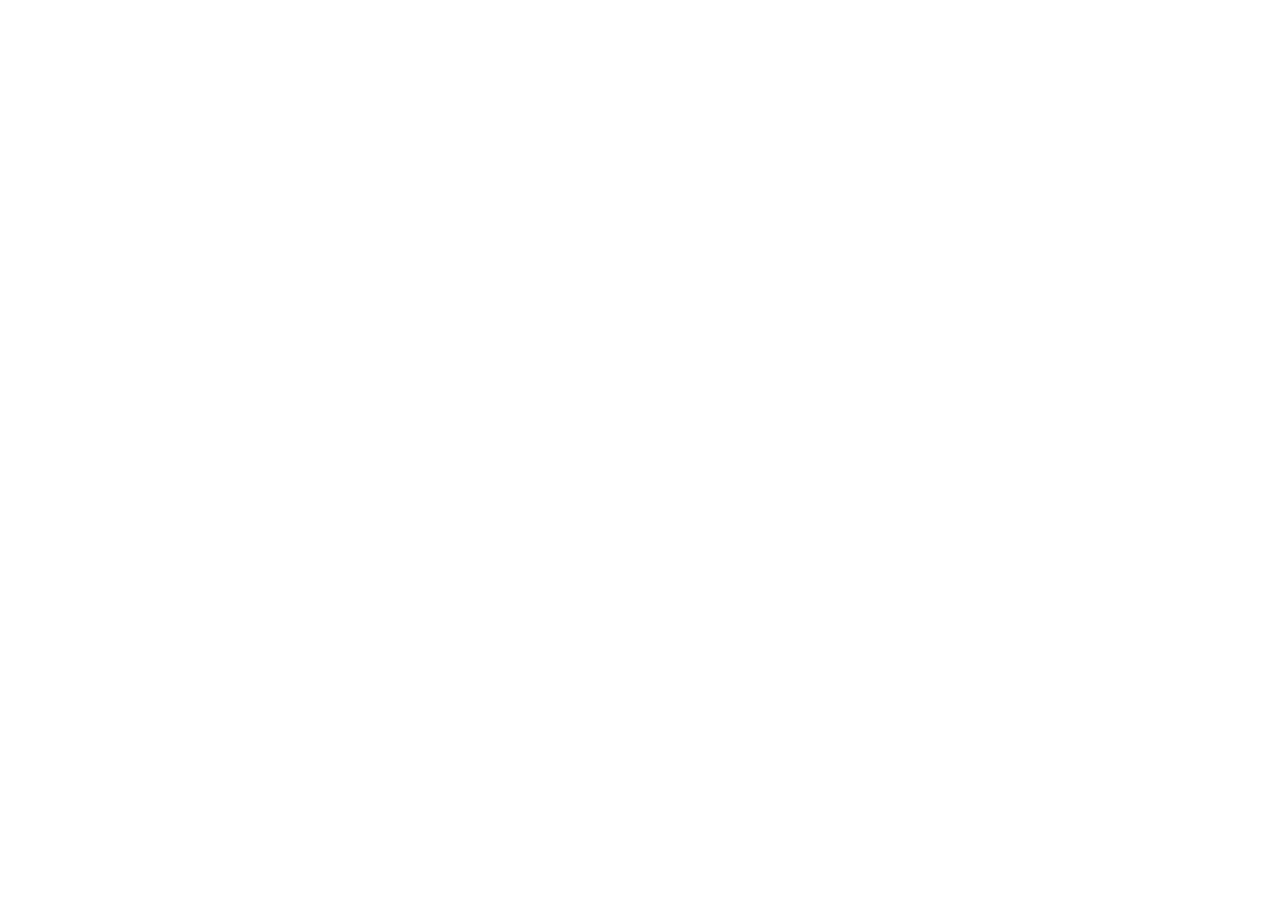
==== admin/index.html @ 8d00e277 "Initial commit: ヤマトコスモス website with CMS scaffold" ====
<!DOCTYPE html>
<html lang="ja">
<head>
<meta charset="UTF-8">
<meta name="viewport" content="width=device-width, initial-scale=1">
<title>管理者ページ｜ヤマトコスモス</title>
<script src="https://identity.netlify.com/v1/netlify-identity-widget.js"></script>
</head>
<body>
<script src="https://unpkg.com/decap-cms@^3.0.0/dist/decap-cms.js"></script>
<script>
  if (window.netlifyIdentity) {
    window.netlifyIdentity.on("init", function (user) {
      if (!user) {
        window.netlifyIdentity.on("login", function () {
          document.location.href = "/admin/";
        });
      }
    });
  }
</script>
</body>
</html>
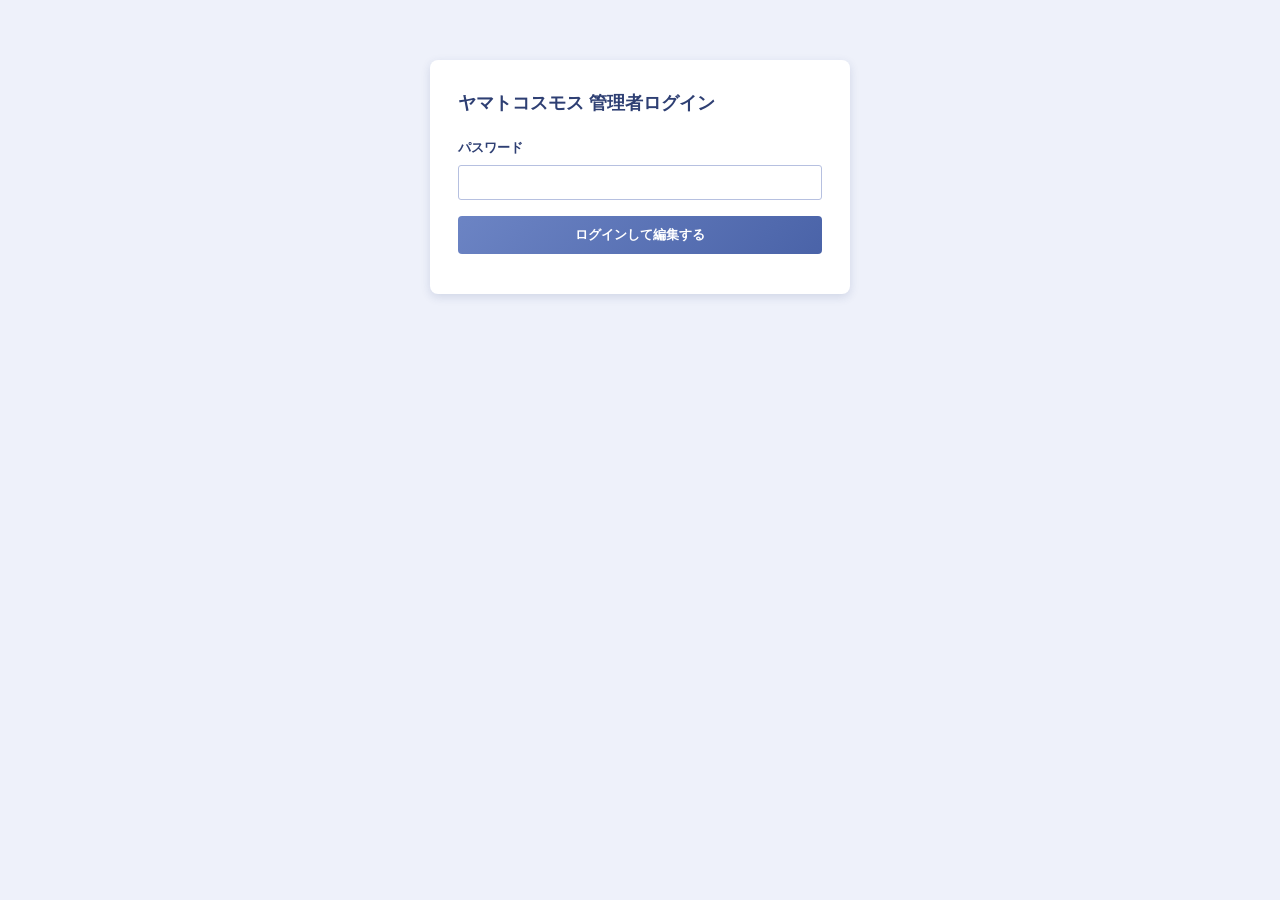
==== commit c3f6469b: "管理者ページをインライン編集方式に変更、フッターに管理者ログインリンクを追加" ====
--- a/admin/index.html
+++ b/admin/index.html
@@ -3,21 +3,58 @@
 <head>
 <meta charset="UTF-8">
 <meta name="viewport" content="width=device-width, initial-scale=1">
-<title>管理者ページ｜ヤマトコスモス</title>
-<script src="https://identity.netlify.com/v1/netlify-identity-widget.js"></script>
+<title>管理者ログイン｜ヤマトコスモス</title>
+<link rel="stylesheet" href="../style.css">
+<style>
+  body { background-color: #eef1fa; }
+  .admin-wrap { max-width: 420px; margin: 60px auto; background: #fff; border-radius: 8px; box-shadow: 0 3px 10px rgba(40,60,120,0.15); padding: 28px; }
+  .admin-wrap h1 { color: #2e3f73; font-size: 18px; margin: 0 0 18px 0; }
+  .admin-wrap label { display: block; font-weight: bold; font-size: 13px; color: #2e3f73; margin: 0 0 6px; }
+  .admin-wrap input[type="password"] {
+    width: 100%; padding: 9px 10px; border: 1px solid #b6c0e0; border-radius: 3px; font-size: 13px;
+  }
+  .admin-wrap button { margin-top: 16px; width: 100%; background: linear-gradient(135deg, #6c84c4 0%, #4a63a8 100%); color: #fff; font-weight: bold; padding: 10px; border: none; border-radius: 4px; cursor: pointer; }
+  #login-status { margin-top: 12px; font-size: 13px; color: #d6433d; }
+</style>
 </head>
 <body>
-<script src="https://unpkg.com/decap-cms@^3.0.0/dist/decap-cms.js"></script>
+<div class="admin-wrap">
+  <h1>ヤマトコスモス 管理者ログイン</h1>
+  <label for="password">パスワード</label>
+  <input type="password" id="password" autocomplete="off">
+  <button id="login-btn">ログインして編集する</button>
+  <div id="login-status"></div>
+</div>
+
 <script>
-  if (window.netlifyIdentity) {
-    window.netlifyIdentity.on("init", function (user) {
-      if (!user) {
-        window.netlifyIdentity.on("login", function () {
-          document.location.href = "/admin/";
-        });
-      }
-    });
-  }
+  document.getElementById("login-btn").addEventListener("click", function () {
+    var pw = document.getElementById("password").value;
+    var statusEl = document.getElementById("login-status");
+    if (!pw) return;
+    statusEl.textContent = "確認中...";
+
+    fetch("/.netlify/functions/verify-password", {
+      method: "POST",
+      headers: { "Content-Type": "application/json" },
+      body: JSON.stringify({ password: pw })
+    })
+      .then(function (res) { return res.json().then(function (data) { return { ok: res.ok, data: data }; }); })
+      .then(function (result) {
+        if (!result.ok || !result.data.ok) {
+          statusEl.textContent = "パスワードが違います";
+          return;
+        }
+        sessionStorage.setItem("ck_admin_pw", pw);
+        location.href = "../index.html";
+      })
+      .catch(function (err) {
+        statusEl.textContent = "エラー: " + err;
+      });
+  });
+
+  document.getElementById("password").addEventListener("keydown", function (e) {
+    if (e.key === "Enter") document.getElementById("login-btn").click();
+  });
 </script>
 </body>
 </html>
--- a/style.css
+++ b/style.css
@@ -0,0 +1,747 @@
+@charset "UTF-8";
+
+* {
+  box-sizing: border-box;
+}
+
+body {
+  margin: 0;
+  padding: 0;
+  background-color: #eef1fa;
+  font-family: "Yu Gothic", "Hiragino Kaku Gothic ProN", "Meiryo", "MS Pゴシック", sans-serif;
+  font-size: 15px;
+  color: #222222;
+  line-height: 1.7;
+}
+
+a {
+  color: #2347a8;
+}
+
+a:hover {
+  color: #d6433d;
+}
+
+.page-wrap {
+  max-width: 1080px;
+  margin: 0 auto;
+  background-color: #ffffff;
+  box-shadow: 0 0 0 1px #c7d0ea, 0 6px 18px rgba(40, 60, 120, 0.12);
+}
+
+/* ===== トップバー（ロゴ＋連絡先） ===== */
+.top-bar {
+  position: relative;
+  background-color: #ffffff;
+  border-bottom: 1px solid #e2e6f3;
+  padding: 14px 24px;
+  display: flex;
+  align-items: center;
+  justify-content: space-between;
+  flex-wrap: wrap;
+  gap: 10px;
+  overflow: hidden;
+}
+
+.logo-block {
+  display: flex;
+  align-items: center;
+  gap: 10px;
+}
+
+.logo-img {
+  width: 48px;
+  height: 48px;
+  object-fit: contain;
+}
+
+.logo-text-main {
+  font-size: 20px;
+  font-weight: bold;
+  color: #2e3f73;
+  letter-spacing: 1px;
+}
+
+.logo-text-sub {
+  font-size: 11px;
+  color: #888888;
+  letter-spacing: 2px;
+}
+
+.top-actions {
+  display: flex;
+  align-items: center;
+  gap: 18px;
+  font-size: 13px;
+}
+
+.top-tel {
+  text-align: right;
+  color: #555555;
+  line-height: 1.4;
+}
+
+.top-tel .tel-number {
+  font-size: 18px;
+  font-weight: bold;
+  color: #2e3f73;
+}
+
+.top-cta {
+  display: inline-block;
+  background: linear-gradient(135deg, #ff8a5c 0%, #ee5a36 100%);
+  color: #ffffff;
+  font-weight: bold;
+  padding: 10px 22px;
+  border-radius: 24px;
+  text-decoration: none;
+  font-size: 13px;
+  box-shadow: 0 3px 8px rgba(238, 90, 54, 0.35);
+}
+
+.top-cta:hover {
+  background: linear-gradient(135deg, #ee5a36 0%, #d9431e 100%);
+  color: #ffffff;
+}
+
+/* ===== アイコンナビ ===== */
+.nav-bar {
+  background: linear-gradient(135deg, #6c84c4 0%, #4a63a8 100%);
+}
+
+.nav-bar ul {
+  list-style: none;
+  margin: 0;
+  padding: 0;
+  display: flex;
+  flex-wrap: wrap;
+}
+
+.nav-bar li {
+  display: block;
+}
+
+.nav-bar li a {
+  display: flex;
+  align-items: center;
+  color: #ffffff;
+  padding: 14px 20px;
+  text-decoration: none;
+  font-size: 14px;
+  font-weight: bold;
+  border-right: 1px solid rgba(255,255,255,0.18);
+}
+
+.nav-bar li a .nav-icon {
+  font-size: 18px;
+}
+
+.nav-bar li a:hover {
+  background-color: rgba(255, 255, 255, 0.15);
+  color: #ffe9a8;
+}
+
+.nav-bar li a.is-current {
+  background-color: rgba(0, 0, 0, 0.18);
+  color: #ffe9a8;
+}
+
+/* ===== ヒーロー / バナーグリッド ===== */
+.hero-section {
+  display: grid;
+  grid-template-columns: 260px 1fr;
+  gap: 18px;
+  padding: 22px 24px;
+  background-color: #f4f6fc;
+  border-bottom: 1px solid #e2e6f3;
+}
+
+.hero-intro {
+  background: linear-gradient(160deg, #eef1fa 0%, #dde5f6 100%);
+  border-radius: 10px;
+  padding: 22px 18px;
+  display: flex;
+  flex-direction: column;
+  justify-content: center;
+}
+
+.hero-intro .hero-tag {
+  display: inline-block;
+  background-color: #2e3f73;
+  color: #ffe9a8;
+  font-size: 11px;
+  font-weight: bold;
+  padding: 4px 10px;
+  border-radius: 12px;
+  margin-bottom: 10px;
+  width: fit-content;
+}
+
+.hero-intro h2 {
+  margin: 0 0 10px 0;
+  font-size: 21px;
+  color: #2e3f73;
+  line-height: 1.4;
+}
+
+.hero-intro p {
+  margin: 0 0 16px 0;
+  font-size: 13px;
+  color: #555555;
+}
+
+.hero-intro .hero-buttons {
+  display: flex;
+  flex-direction: column;
+  gap: 8px;
+}
+
+.hero-btn {
+  display: block;
+  text-align: center;
+  padding: 10px;
+  border-radius: 24px;
+  font-size: 13px;
+  font-weight: bold;
+  text-decoration: none;
+}
+
+.hero-btn.primary {
+  background-color: #2e3f73;
+  color: #ffffff;
+}
+
+.hero-btn.primary:hover {
+  background-color: #1f2c54;
+  color: #ffffff;
+}
+
+.hero-btn.secondary {
+  background-color: #ffffff;
+  color: #2e3f73;
+  border: 1px solid #2e3f73;
+}
+
+.hero-btn.secondary:hover {
+  background-color: #eef1fa;
+}
+
+.banner-grid {
+  display: grid;
+  grid-template-columns: repeat(3, 1fr);
+  grid-auto-rows: 130px;
+  gap: 12px;
+}
+
+.banner-card {
+  border-radius: 10px;
+  padding: 16px;
+  display: flex;
+  flex-direction: column;
+  justify-content: center;
+  position: relative;
+  overflow: hidden;
+  text-decoration: none;
+  color: #ffffff;
+  box-shadow: 0 3px 8px rgba(40, 60, 120, 0.15);
+}
+
+.banner-card .banner-emoji {
+  font-size: 30px;
+  position: absolute;
+  right: 12px;
+  bottom: 8px;
+  opacity: 0.85;
+}
+
+.banner-card .banner-kicker {
+  font-size: 11px;
+  font-weight: bold;
+  background-color: rgba(255,255,255,0.25);
+  padding: 2px 8px;
+  border-radius: 10px;
+  width: fit-content;
+  margin-bottom: 8px;
+}
+
+.banner-card h3 {
+  margin: 0;
+  font-size: 15px;
+  line-height: 1.4;
+}
+
+.banner-card p {
+  margin: 4px 0 0 0;
+  font-size: 11px;
+  opacity: 0.9;
+}
+
+.banner-card.tone-blue { background: linear-gradient(135deg, #6c84c4 0%, #3a5298 100%); }
+.banner-card.tone-orange { background: linear-gradient(135deg, #ffa869 0%, #ee5a36 100%); }
+.banner-card.tone-green { background: linear-gradient(135deg, #7bc67e 0%, #3f9142 100%); }
+.banner-card.tone-pink { background: linear-gradient(135deg, #f08bb4 0%, #d44d83 100%); }
+.banner-card.tone-yellow { background: linear-gradient(135deg, #f0c349 0%, #d99a1b 100%); color: #43340a; }
+.banner-card.tone-purple { background: linear-gradient(135deg, #a78bdb 0%, #6c4fb0 100%); }
+
+.banner-card.span-2 {
+  grid-column: span 2;
+}
+
+/* ===== ヒーロー写真スライドショー ===== */
+.hero-slideshow {
+  position: relative;
+  border-radius: 10px;
+  overflow: hidden;
+  background-color: #dde5f6;
+  box-shadow: 0 3px 8px rgba(40, 60, 120, 0.15);
+  min-height: 280px;
+}
+
+.hero-slideshow .slide {
+  position: absolute;
+  top: 0;
+  left: 0;
+  width: 100%;
+  height: 100%;
+  object-fit: cover;
+  opacity: 0;
+  transition: opacity 0.8s ease;
+}
+
+.hero-slideshow .slide.is-active {
+  opacity: 1;
+}
+
+.slideshow-dots {
+  position: absolute;
+  bottom: 12px;
+  left: 0;
+  right: 0;
+  display: flex;
+  justify-content: center;
+  gap: 8px;
+  z-index: 2;
+}
+
+.slideshow-dot {
+  width: 9px;
+  height: 9px;
+  border-radius: 50%;
+  background-color: rgba(255, 255, 255, 0.6);
+  cursor: pointer;
+}
+
+.slideshow-dot.is-active {
+  background-color: #ffffff;
+}
+
+/* ===== メインコンテンツ ===== */
+.content {
+  padding: 28px 28px 36px;
+}
+
+h2.page-heading {
+  font-size: 22px;
+  color: #2e3f73;
+  border-left: 6px solid #6c84c4;
+  padding: 4px 0 4px 12px;
+  margin: 0 0 20px 0;
+}
+
+h3.sub-heading {
+  font-size: 16px;
+  color: #2e3f73;
+  margin: 26px 0 10px 0;
+  padding-bottom: 6px;
+  border-bottom: 2px dotted #a9b6dc;
+}
+
+p {
+  margin: 0 0 14px 0;
+}
+
+/* ===== お知らせ ===== */
+.notice-box {
+  background-color: #fffaf0;
+  border: 1px solid #e8d8a8;
+  border-left: 6px solid #e8b13a;
+  padding: 14px 18px;
+  margin-bottom: 24px;
+  border-radius: 2px;
+}
+
+.notice-box strong {
+  color: #b9790f;
+}
+
+.notice-box ul {
+  margin: 8px 0 0 0;
+  padding-left: 18px;
+}
+
+.notice-box li {
+  margin-bottom: 4px;
+}
+
+/* ===== 情報テーブル ===== */
+.info-table {
+  width: 100%;
+  border-collapse: collapse;
+  margin-bottom: 20px;
+  box-shadow: 0 1px 3px rgba(0,0,0,0.08);
+}
+
+.info-table th, .info-table td {
+  border: 1px solid #c7d0ea;
+  padding: 10px 14px;
+  text-align: left;
+  vertical-align: top;
+}
+
+.info-table th {
+  width: 140px;
+  background-color: #eef1fa;
+  color: #2e3f73;
+  white-space: nowrap;
+}
+
+.info-table td {
+  background-color: #ffffff;
+}
+
+/* ===== カード/グリッド ===== */
+.card-grid {
+  display: grid;
+  grid-template-columns: repeat(2, 1fr);
+  gap: 16px;
+  margin-bottom: 24px;
+}
+
+.icon-card, .card {
+  background-color: #f7f9fd;
+  border: 1px solid #c7d0ea;
+  border-radius: 6px;
+  padding: 18px 14px;
+  text-align: center;
+  box-shadow: 0 2px 6px rgba(40, 60, 120, 0.08);
+  transition: transform 0.15s ease, box-shadow 0.15s ease;
+}
+
+.icon-card:hover, .card:hover {
+  transform: translateY(-2px);
+  box-shadow: 0 4px 10px rgba(40, 60, 120, 0.16);
+}
+
+.icon-card svg {
+  width: 52px;
+  height: 52px;
+  margin-bottom: 10px;
+}
+
+.icon-card h4, .card h4 {
+  margin: 0 0 6px 0;
+  font-size: 15px;
+  color: #2e3f73;
+}
+
+.icon-card p, .card p {
+  margin: 0;
+  font-size: 13px;
+  color: #555555;
+}
+
+/* ===== ギャラリー ===== */
+.gallery-grid {
+  display: grid;
+  grid-template-columns: repeat(3, 1fr);
+  gap: 14px;
+  margin-bottom: 24px;
+}
+
+.gallery-grid figure {
+  margin: 0;
+  background-color: #f7f9fd;
+  border: 1px solid #c7d0ea;
+  border-radius: 6px;
+  padding: 6px;
+  box-shadow: 0 2px 6px rgba(40, 60, 120, 0.08);
+}
+
+.gallery-grid img {
+  width: 100%;
+  height: 120px;
+  object-fit: cover;
+  display: block;
+  border-radius: 3px;
+}
+
+.gallery-grid figcaption {
+  font-size: 12px;
+  margin-top: 6px;
+  text-align: center;
+  color: #444444;
+}
+
+.photo-placeholder {
+  width: 100%;
+  height: 120px;
+  background: repeating-linear-gradient(45deg, #eef1fa, #eef1fa 10px, #e3e8f7 10px, #e3e8f7 20px);
+  border: 1px dashed #a9b6dc;
+  border-radius: 3px;
+  display: flex;
+  align-items: center;
+  justify-content: center;
+  font-size: 12px;
+  color: #6c7aa8;
+}
+
+/* ===== ボタン ===== */
+.button-row {
+  margin: 28px 0;
+}
+
+a.contact-button {
+  display: inline-block;
+  background: linear-gradient(135deg, #6c84c4 0%, #4a63a8 100%);
+  color: #ffffff;
+  font-weight: bold;
+  padding: 12px 32px;
+  border-radius: 4px;
+  text-decoration: none;
+  box-shadow: 0 3px 8px rgba(40, 60, 120, 0.3);
+}
+
+a.contact-button:hover {
+  background: linear-gradient(135deg, #5a72b4 0%, #3a5298 100%);
+  color: #ffffff;
+}
+
+/* ===== フォーム ===== */
+.contact-form {
+  background-color: #f7f9fd;
+  border: 1px solid #c7d0ea;
+  border-radius: 6px;
+  padding: 20px;
+}
+
+.contact-form .form-row {
+  margin-bottom: 16px;
+}
+
+.contact-form label {
+  display: block;
+  font-weight: bold;
+  margin-bottom: 5px;
+  font-size: 13px;
+  color: #2e3f73;
+}
+
+.contact-form input,
+.contact-form textarea {
+  width: 100%;
+  padding: 9px 10px;
+  border: 1px solid #b6c0e0;
+  border-radius: 3px;
+  font-size: 13px;
+  font-family: inherit;
+}
+
+.contact-form input:focus,
+.contact-form textarea:focus {
+  outline: 2px solid #6c84c4;
+  border-color: #6c84c4;
+}
+
+.contact-form button {
+  background: linear-gradient(135deg, #6c84c4 0%, #4a63a8 100%);
+  color: #ffffff;
+  font-weight: bold;
+  padding: 10px 32px;
+  border: none;
+  border-radius: 4px;
+  font-size: 14px;
+  cursor: pointer;
+  box-shadow: 0 3px 8px rgba(40, 60, 120, 0.3);
+}
+
+.contact-form button:hover {
+  background: linear-gradient(135deg, #5a72b4 0%, #3a5298 100%);
+}
+
+.form-note {
+  font-size: 12px;
+  color: #888888;
+}
+
+/* ===== フッター ===== */
+.footer-bar {
+  background-color: #2e3f73;
+  color: #cfd8f0;
+  border-top: 4px solid #6c84c4;
+  padding: 18px 28px;
+  font-size: 12px;
+  text-align: center;
+}
+
+.footer-bar a {
+  color: #ffe9a8;
+}
+
+.footer-bar a:hover {
+  color: #ffffff;
+}
+
+.admin-link {
+  display: block;
+  margin-top: 8px;
+  font-size: 10px;
+  color: #5a6a96;
+  opacity: 0.6;
+  text-decoration: none;
+}
+
+.admin-link:hover {
+  color: #cfd8f0;
+  opacity: 1;
+}
+
+@media (max-width: 760px) {
+  .hero-section {
+    grid-template-columns: 1fr;
+  }
+  .banner-grid {
+    grid-template-columns: repeat(2, 1fr);
+  }
+  .banner-card.span-2 {
+    grid-column: span 2;
+  }
+}
+
+@media (max-width: 600px) {
+  .card-grid, .gallery-grid {
+    grid-template-columns: 1fr;
+  }
+  .banner-grid {
+    grid-template-columns: 1fr;
+  }
+  .banner-card.span-2 {
+    grid-column: span 1;
+  }
+  .nav-bar li a {
+    padding: 10px 12px;
+    font-size: 12px;
+  }
+  .content {
+    padding: 20px 18px 28px;
+  }
+  .top-actions {
+    width: 100%;
+    justify-content: space-between;
+  }
+}
+
+/* ===== 編集モード ===== */
+body.ck-edit-mode {
+  padding-bottom: 60px;
+}
+
+.ck-relative {
+  position: relative !important;
+}
+
+.ck-pencil {
+  position: absolute;
+  top: -10px;
+  right: -10px;
+  width: 26px;
+  height: 26px;
+  border-radius: 50%;
+  background-color: #ffffff;
+  border: 1px solid #c7d0ea;
+  box-shadow: 0 2px 5px rgba(40, 60, 120, 0.25);
+  font-size: 13px;
+  line-height: 1;
+  cursor: pointer;
+  z-index: 5;
+}
+
+.ck-pencil:hover {
+  background-color: #eef1fa;
+}
+
+[data-ck] {
+  position: relative;
+  outline: 1px dashed transparent;
+}
+
+body.ck-edit-mode [data-ck]:not([data-ck-attr]) {
+  outline: 1px dashed #b6c0e0;
+  padding-right: 4px;
+}
+
+.ck-edit-box {
+  width: 100%;
+  font: inherit;
+  color: inherit;
+  padding: 4px 6px;
+  border: 1px solid #6c84c4;
+  border-radius: 3px;
+  box-sizing: border-box;
+}
+
+.ck-image-wrap {
+  position: relative;
+  display: inline-block;
+}
+
+.ck-image-wrap img {
+  display: block;
+}
+
+.ck-pencil-image {
+  top: 6px;
+  right: 6px;
+}
+
+#ck-save-bar {
+  position: fixed;
+  bottom: 0;
+  left: 0;
+  right: 0;
+  background-color: #2e3f73;
+  color: #ffffff;
+  padding: 12px 20px;
+  display: flex;
+  align-items: center;
+  justify-content: space-between;
+  gap: 12px;
+  font-size: 13px;
+  z-index: 1000;
+  box-shadow: 0 -2px 8px rgba(0,0,0,0.2);
+}
+
+#ck-save-status {
+  flex: 1;
+}
+
+#ck-save-btn, #ck-logout-btn {
+  border: none;
+  border-radius: 4px;
+  padding: 8px 18px;
+  font-weight: bold;
+  cursor: pointer;
+}
+
+#ck-save-btn {
+  background-color: #ee5a36;
+  color: #ffffff;
+}
+
+#ck-save-btn.ck-dirty {
+  background-color: #ff8a3c;
+}
+
+#ck-logout-btn {
+  background-color: #4a63a8;
+  color: #ffffff;
+}
